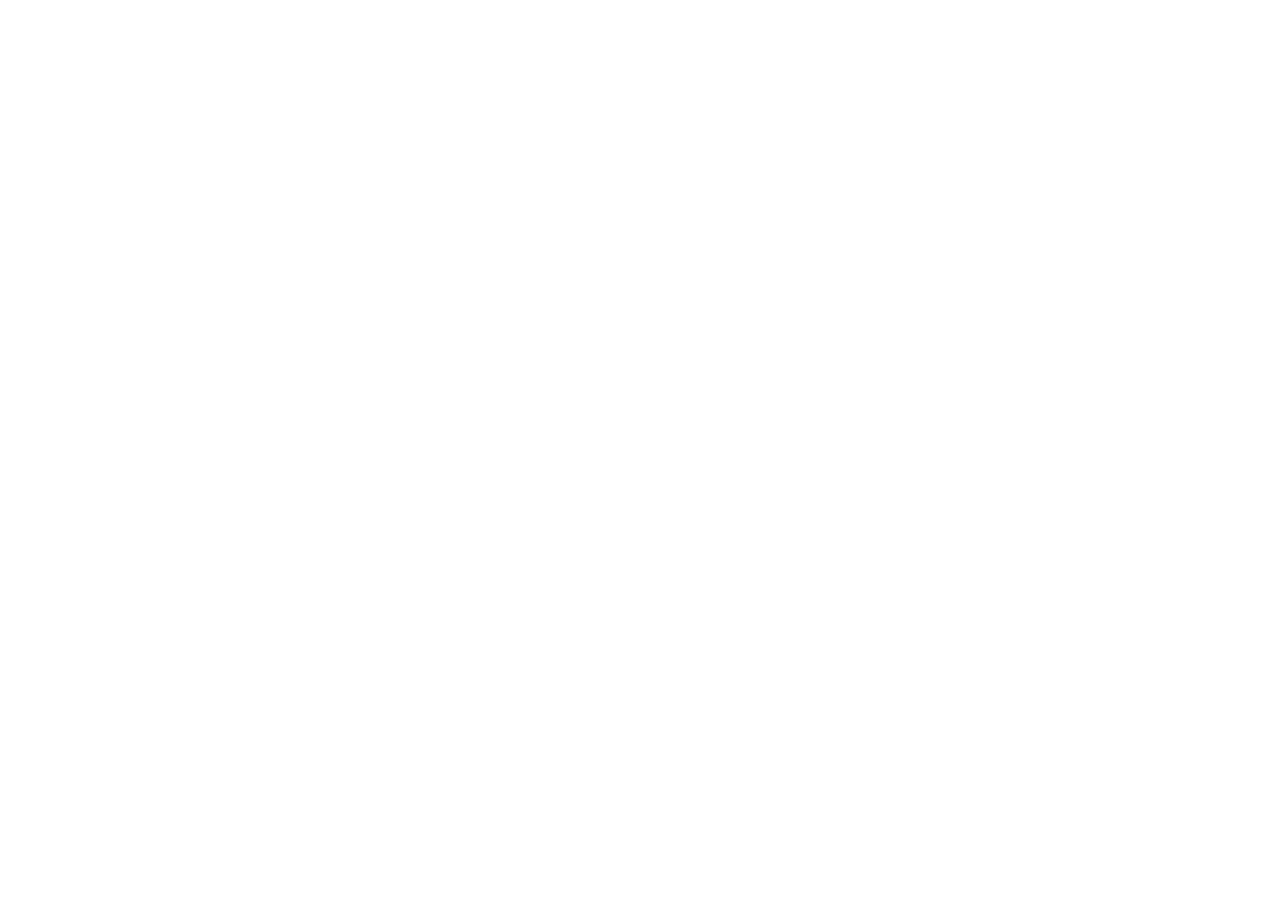
==== sign.html @ a7d56ce8 "init" ====
<!DOCTYPE html>
<html lang="en">
<head>
    <meta charset="UTF-8">
    <meta name="viewport" content="width=device-width, initial-scale=1.0">
    <title>Netflix</title>
    <link rel="stylesheet" href="sign.css">
</head>
<body>
    
    
</body>
</html>
---- sign.css ----
.main{
    background-image: url("assets/image/bg.jpg");
}
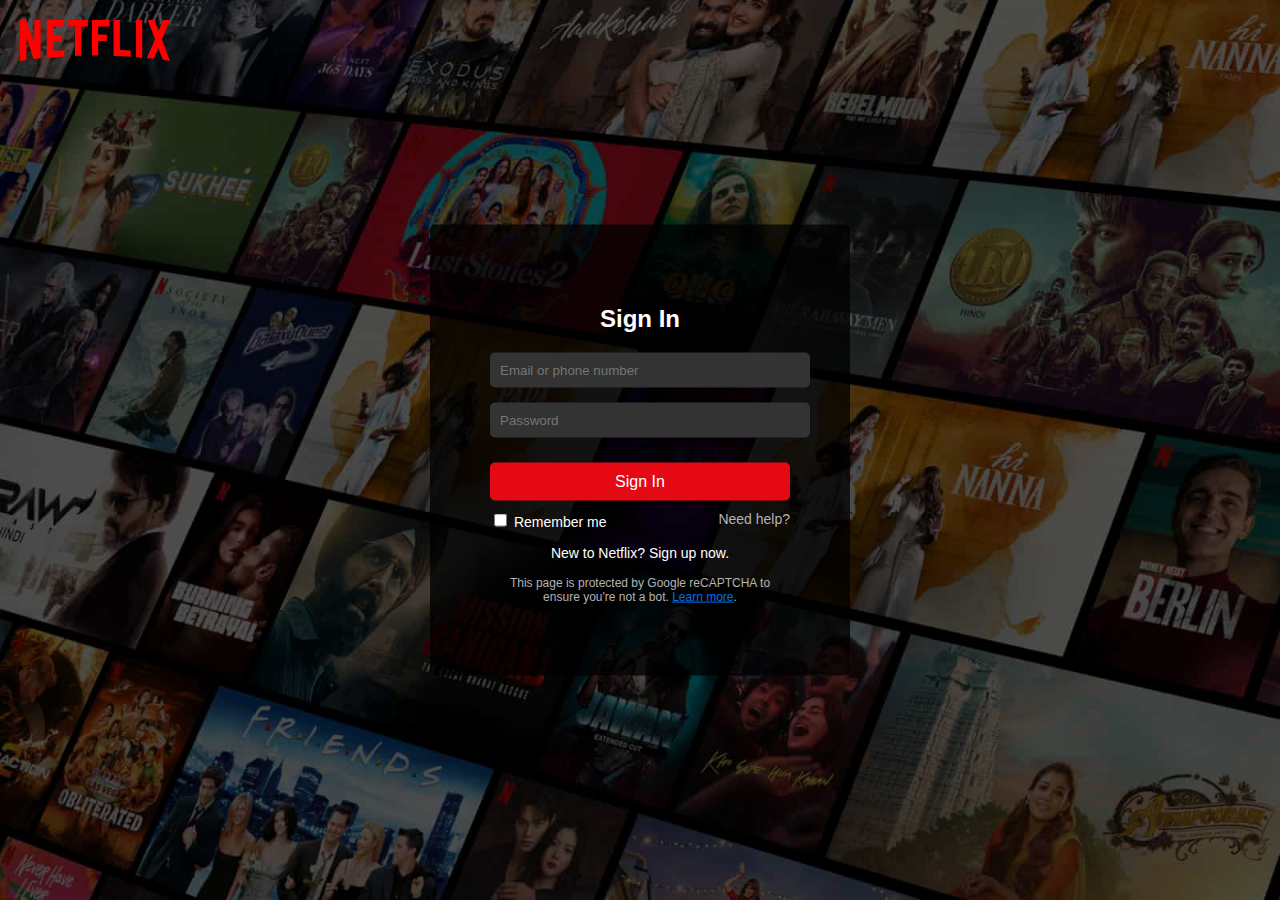
==== commit 8b7d6de7: "changes in css" ====
--- a/sign.html
+++ b/sign.html
@@ -5,9 +5,39 @@
     <meta name="viewport" content="width=device-width, initial-scale=1.0">
     <title>Netflix</title>
     <link rel="stylesheet" href="sign.css">
+    <script src="sign.js"></script>
 </head>
 <body>
-    
-    
+    <div class="main">
+        <nav>
+            <span><img width="100" src="assets/image/logo.svg" alt=""></span>
+        </nav>
+    </div>
+    <div class="signin-container">
+        <form class="signin-form">
+            <h2>Sign In</h2>
+            <div class="input-group">
+                <input type="email" placeholder="Email or phone number" required>
+            </div>
+            <div class="input-group">
+                <input type="password" placeholder="Password" required>
+            </div>
+            <button type="submit" class="btn btn-red">Sign In</button>
+            <div class="options">
+                <div>
+                    <input type="checkbox" id="rememberMe">
+                    <label for="rememberMe">Remember me</label>
+                </div>
+                <a href="#">Need help?</a>
+            </div>
+            <div class="signup" onclick="location.href='index.html'">
+                <p>New to Netflix? <a href="#">Sign up now</a>.</p>
+            </div>
+            <div class="captcha-note">
+                <p>This page is protected by Google reCAPTCHA to ensure you're not a bot. <a href="#">Learn more</a>.</p>
+            </div>
+        </form>
+    </div>  
+    <script src="sign.js"></script>
 </body>
 </html>--- a/sign.css
+++ b/sign.css
@@ -1,3 +1,119 @@
-.main{
+body {
+    background-color: #000;
+    color: #fff;
+    font-family: Arial, sans-serif;
+    margin: 0;
+    padding: 0;
+}
+
+.main {
     background-image: url("assets/image/bg.jpg");
-}+    background-position: center center;
+    background-size: cover;
+    background-repeat: no-repeat;
+    height: 100vh;
+    position: relative;
+}
+
+.main::before {
+    content: "";
+    position: absolute;
+    top: 0;
+    left: 0;
+    width: 100%;
+    height: 100%;
+    background: rgba(0, 0, 0, 0.6);
+}
+
+nav {
+    position: absolute;
+    top: 20px;
+    left: 20px;
+    z-index: 10;
+}
+
+nav img {
+    width: 150px;
+}
+
+.signin-container {
+    position: absolute;
+    top: 50%;
+    left: 50%;
+    transform: translate(-50%, -50%);
+    background: rgba(0, 0, 0, 0.75);
+    padding: 60px;
+    border-radius: 5px;
+    width: 300px;
+    text-align: center;
+    z-index: 10;
+}
+
+.signin-form h2 {
+    margin-bottom: 20px;
+}
+
+.input-group {
+    margin-bottom: 15px;
+}
+
+.input-group input {
+    width: 100%;
+    padding: 10px;
+    background: #333;
+    border: none;
+    border-radius: 5px;
+    color: #fff;
+}
+
+.btn-red {
+    width: 100%;
+    padding: 10px;
+    background: #e50914;
+    border: none;
+    border-radius: 5px;
+    color: #fff;
+    font-size: 16px;
+    cursor: pointer;
+    margin-top: 10px;
+}
+
+.options {
+    display: flex;
+    justify-content: space-between;
+    font-size: 14px;
+    margin-top: 10px;
+}
+
+.options a {
+    color: #b3b3b3;
+    text-decoration: none;
+}
+
+.options a:hover {
+    text-decoration: underline;
+}
+
+.signup p {
+    margin-top: 15px;
+    font-size: 14px;
+}
+
+.signup a {
+    color: #fff;
+    text-decoration: none;
+}
+
+.signup a:hover {
+    text-decoration: underline;
+}
+
+.captcha-note {
+    margin-top: 15px;
+    font-size: 12px;
+    color: #b3b3b3;
+}
+
+.captcha-note a {
+    color: #0071eb;
+}
